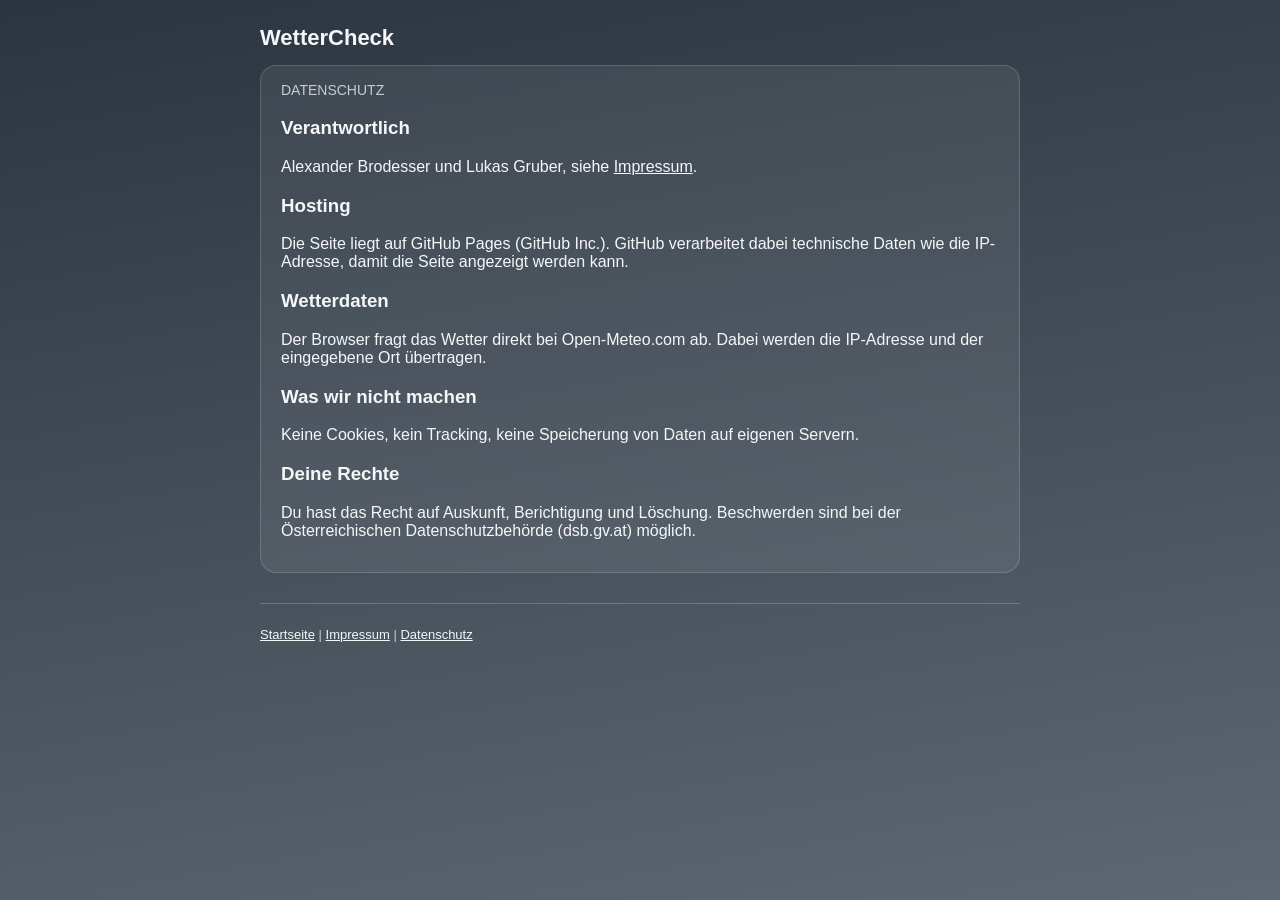
==== datenschutz.html @ 701118cd "Design angepasst, Impressum und Datenschutz im Footer Co-Authored-By: Claude Opus 5.5 <noreply@anthr" ====
<!DOCTYPE html>
<html lang="de">
<head>
  <meta charset="UTF-8">
  <meta name="viewport" content="width=device-width, initial-scale=1.0">
  <title>Datenschutz | WetterCheck</title>
  <link rel="stylesheet" href="css/style.css">
</head>
<body>

  <header>
    <h1><a href="index.html">WetterCheck</a></h1>
  </header>

  <div class="box">
    <h2>Datenschutz</h2>

    <h3>Verantwortlich</h3>
    <p>Alexander Brodesser und Lukas Gruber, siehe <a href="impressum.html">Impressum</a>.</p>

    <h3>Hosting</h3>
    <p>
      Die Seite liegt auf GitHub Pages (GitHub Inc.). GitHub verarbeitet dabei technische Daten
      wie die IP-Adresse, damit die Seite angezeigt werden kann.
    </p>

    <h3>Wetterdaten</h3>
    <p>
      Der Browser fragt das Wetter direkt bei Open-Meteo.com ab. Dabei werden die IP-Adresse
      und der eingegebene Ort übertragen.
    </p>

    <h3>Was wir nicht machen</h3>
    <p>Keine Cookies, kein Tracking, keine Speicherung von Daten auf eigenen Servern.</p>

    <h3>Deine Rechte</h3>
    <p>
      Du hast das Recht auf Auskunft, Berichtigung und Löschung. Beschwerden sind bei der
      Österreichischen Datenschutzbehörde (dsb.gv.at) möglich.
    </p>

  </div>

  <footer>
    <p>
      <a href="index.html">Startseite</a> |
      <a href="impressum.html">Impressum</a> |
      <a href="datenschutz.html">Datenschutz</a>
    </p>
  </footer>

</body>
</html>
---- css/style.css ----
body {
  font-family: -apple-system, "Segoe UI", Arial, sans-serif;
  max-width: 760px;
  min-height: 100vh;
  margin: 0 auto;
  padding: 10px 16px;
  color: #f4f6f8;
  background: linear-gradient(170deg, #2c353f, #5d6873) fixed;
}

/* Hintergrund je nach Wetter (Klasse wird in app.js gesetzt) */
body.sonne {
  background: linear-gradient(170deg, #26364a, #7a6650) fixed;
}

body.wolken {
  background: linear-gradient(170deg, #2c353f, #5d6873) fixed;
}

body.regen {
  background: linear-gradient(170deg, #1b252e, #34444f) fixed;
}

body.schnee {
  background: linear-gradient(170deg, #3d4855, #8995a2) fixed;
}

a {
  color: #f4f6f8;
}

header {
  display: flex;
  justify-content: space-between;
  align-items: center;
  flex-wrap: wrap;
  gap: 10px;
}

h1 {
  font-size: 22px;
}

h1 a {
  text-decoration: none;
}

h2 {
  margin-top: 0;
  font-size: 14px;
  font-weight: normal;
  text-transform: uppercase;
  color: #c5ccd3;
}

input[type="text"] {
  padding: 8px 14px;
  border: 1px solid #8a949e;
  border-radius: 20px;
  background: transparent;
  color: #f4f6f8;
  font-size: 15px;
}

button {
  padding: 8px 16px;
  border: none;
  border-radius: 20px;
  background: #f4f6f8;
  color: #222222;
  font-size: 15px;
  cursor: pointer;
}

input[type="range"] {
  accent-color: #c5ccd3;
}

.grau {
  color: #c5ccd3;
}

.aktuell {
  margin: 30px 0;
}

.aktuell p {
  margin: 4px 0;
}

.temperatur {
  font-size: 100px;
  font-weight: 200;
  line-height: 1;
}

.beschreibung {
  font-size: 32px;
  font-weight: 300;
}

.box {
  padding: 16px 20px;
  margin-bottom: 16px;
  border: 1px solid rgba(255, 255, 255, 0.15);
  border-radius: 16px;
  background: rgba(255, 255, 255, 0.07);
}

table {
  width: 100%;
  border-collapse: collapse;
}

th, td {
  padding: 8px 4px;
  text-align: left;
  border-bottom: 1px solid rgba(255, 255, 255, 0.15);
}

th {
  font-weight: normal;
  color: #c5ccd3;
}

ul {
  padding: 0;
  margin: 0;
}

li {
  list-style: none;
  padding: 8px 12px;
  margin-bottom: 6px;
  border-radius: 6px;
  background: rgba(0, 0, 0, 0.12);
}

.gruen {
  border-left: 4px solid #82c79b;
}

.rot {
  border-left: 4px solid #e4806f;
  color: #c5ccd3;
}

.gruen span {
  color: #82c79b;
}

.rot span {
  color: #e4806f;
}

footer {
  margin-top: 30px;
  padding-top: 10px;
  border-top: 1px solid rgba(255, 255, 255, 0.2);
  font-size: 13px;
  color: #c5ccd3;
}
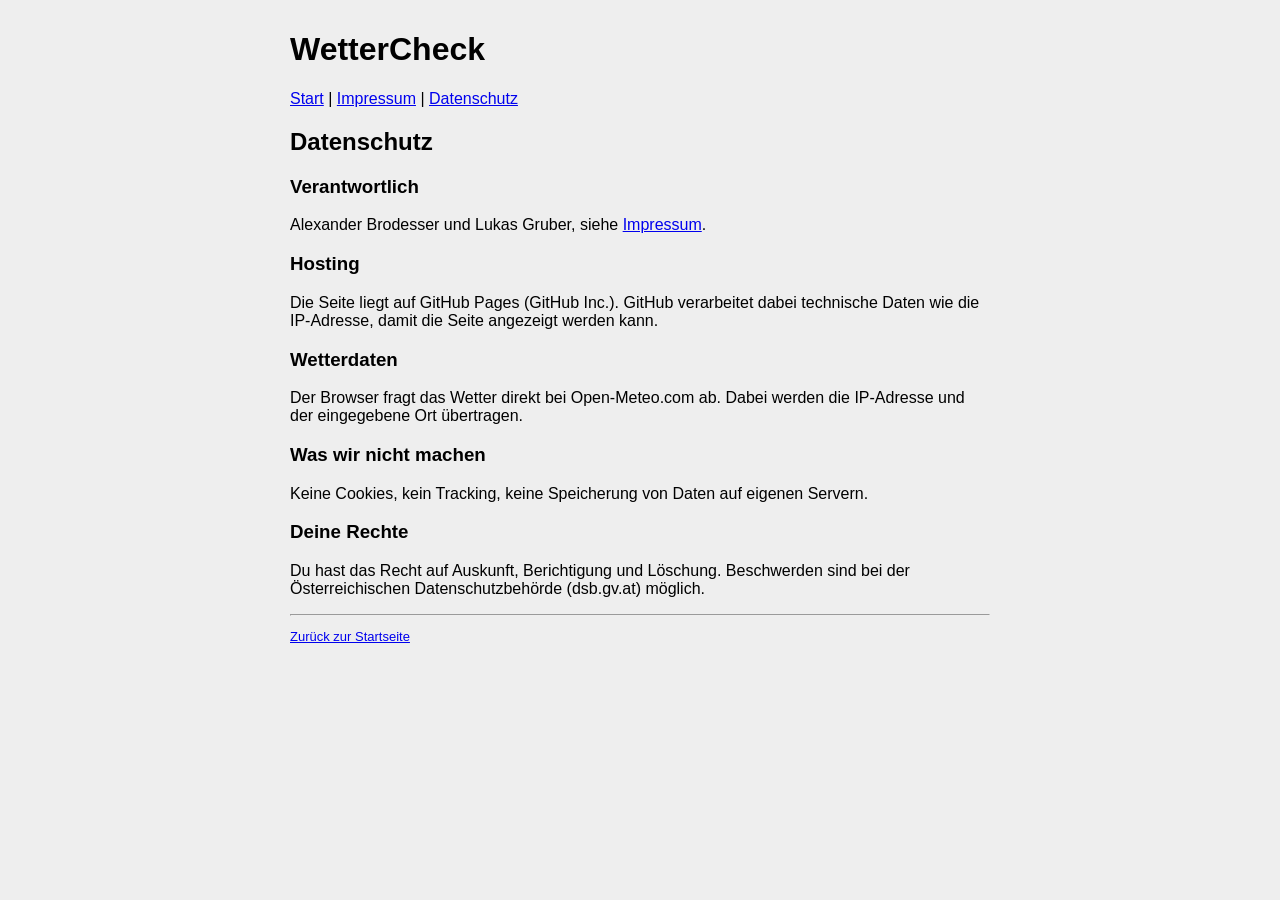
==== commit f1325299: "Altes einfaches Design wiederhergestellt, Suchvorschläge bleiben Co-Authored-By: Claude Opus 5.5 <no" ====
--- a/datenschutz.html
+++ b/datenschutz.html
@@ -8,46 +8,41 @@
 </head>
 <body>
 
-  <header>
-    <h1><a href="index.html">WetterCheck</a></h1>
-  </header>
+  <h1>WetterCheck</h1>
+  <p>
+    <a href="index.html">Start</a> |
+    <a href="impressum.html">Impressum</a> |
+    <a href="datenschutz.html">Datenschutz</a>
+  </p>
 
-  <div class="box">
-    <h2>Datenschutz</h2>
+  <h2>Datenschutz</h2>
 
-    <h3>Verantwortlich</h3>
-    <p>Alexander Brodesser und Lukas Gruber, siehe <a href="impressum.html">Impressum</a>.</p>
+  <h3>Verantwortlich</h3>
+  <p>Alexander Brodesser und Lukas Gruber, siehe <a href="impressum.html">Impressum</a>.</p>
 
-    <h3>Hosting</h3>
-    <p>
-      Die Seite liegt auf GitHub Pages (GitHub Inc.). GitHub verarbeitet dabei technische Daten
-      wie die IP-Adresse, damit die Seite angezeigt werden kann.
-    </p>
+  <h3>Hosting</h3>
+  <p>
+    Die Seite liegt auf GitHub Pages (GitHub Inc.). GitHub verarbeitet dabei technische Daten
+    wie die IP-Adresse, damit die Seite angezeigt werden kann.
+  </p>
 
-    <h3>Wetterdaten</h3>
-    <p>
-      Der Browser fragt das Wetter direkt bei Open-Meteo.com ab. Dabei werden die IP-Adresse
-      und der eingegebene Ort übertragen.
-    </p>
+  <h3>Wetterdaten</h3>
+  <p>
+    Der Browser fragt das Wetter direkt bei Open-Meteo.com ab. Dabei werden die IP-Adresse
+    und der eingegebene Ort übertragen.
+  </p>
 
-    <h3>Was wir nicht machen</h3>
-    <p>Keine Cookies, kein Tracking, keine Speicherung von Daten auf eigenen Servern.</p>
+  <h3>Was wir nicht machen</h3>
+  <p>Keine Cookies, kein Tracking, keine Speicherung von Daten auf eigenen Servern.</p>
 
-    <h3>Deine Rechte</h3>
-    <p>
-      Du hast das Recht auf Auskunft, Berichtigung und Löschung. Beschwerden sind bei der
-      Österreichischen Datenschutzbehörde (dsb.gv.at) möglich.
-    </p>
+  <h3>Deine Rechte</h3>
+  <p>
+    Du hast das Recht auf Auskunft, Berichtigung und Löschung. Beschwerden sind bei der
+    Österreichischen Datenschutzbehörde (dsb.gv.at) möglich.
+  </p>
 
-  </div>
-
-  <footer>
-    <p>
-      <a href="index.html">Startseite</a> |
-      <a href="impressum.html">Impressum</a> |
-      <a href="datenschutz.html">Datenschutz</a>
-    </p>
-  </footer>
+  <hr>
+  <p class="klein"><a href="index.html">Zurück zur Startseite</a></p>
 
 </body>
 </html>
--- a/css/style.css
+++ b/css/style.css
@@ -1,162 +1,37 @@
 body {
-  font-family: -apple-system, "Segoe UI", Arial, sans-serif;
-  max-width: 760px;
-  min-height: 100vh;
+  font-family: Arial, sans-serif;
+  max-width: 700px;
   margin: 0 auto;
-  padding: 10px 16px;
-  color: #f4f6f8;
-  background: linear-gradient(170deg, #2c353f, #5d6873) fixed;
-}
-
-/* Hintergrund je nach Wetter (Klasse wird in app.js gesetzt) */
-body.sonne {
-  background: linear-gradient(170deg, #26364a, #7a6650) fixed;
-}
-
-body.wolken {
-  background: linear-gradient(170deg, #2c353f, #5d6873) fixed;
-}
-
-body.regen {
-  background: linear-gradient(170deg, #1b252e, #34444f) fixed;
-}
-
-body.schnee {
-  background: linear-gradient(170deg, #3d4855, #8995a2) fixed;
-}
-
-a {
-  color: #f4f6f8;
-}
-
-header {
-  display: flex;
-  justify-content: space-between;
-  align-items: center;
-  flex-wrap: wrap;
-  gap: 10px;
-}
-
-h1 {
-  font-size: 22px;
-}
-
-h1 a {
-  text-decoration: none;
-}
-
-h2 {
-  margin-top: 0;
-  font-size: 14px;
-  font-weight: normal;
-  text-transform: uppercase;
-  color: #c5ccd3;
-}
-
-input[type="text"] {
-  padding: 8px 14px;
-  border: 1px solid #8a949e;
-  border-radius: 20px;
-  background: transparent;
-  color: #f4f6f8;
-  font-size: 15px;
-}
-
-button {
-  padding: 8px 16px;
-  border: none;
-  border-radius: 20px;
-  background: #f4f6f8;
-  color: #222222;
-  font-size: 15px;
-  cursor: pointer;
-}
-
-input[type="range"] {
-  accent-color: #c5ccd3;
-}
-
-.grau {
-  color: #c5ccd3;
-}
-
-.aktuell {
-  margin: 30px 0;
-}
-
-.aktuell p {
-  margin: 4px 0;
+  padding: 10px;
+  background-color: #eeeeee;
 }
 
 .temperatur {
-  font-size: 100px;
-  font-weight: 200;
-  line-height: 1;
-}
-
-.beschreibung {
-  font-size: 32px;
-  font-weight: 300;
-}
-
-.box {
-  padding: 16px 20px;
-  margin-bottom: 16px;
-  border: 1px solid rgba(255, 255, 255, 0.15);
-  border-radius: 16px;
-  background: rgba(255, 255, 255, 0.07);
+  font-size: 40px;
+  margin: 0;
 }
 
 table {
-  width: 100%;
   border-collapse: collapse;
 }
 
 th, td {
-  padding: 8px 4px;
-  text-align: left;
-  border-bottom: 1px solid rgba(255, 255, 255, 0.15);
-}
-
-th {
-  font-weight: normal;
-  color: #c5ccd3;
-}
-
-ul {
-  padding: 0;
-  margin: 0;
-}
-
-li {
-  list-style: none;
-  padding: 8px 12px;
-  margin-bottom: 6px;
-  border-radius: 6px;
-  background: rgba(0, 0, 0, 0.12);
+  border: 1px solid #999999;
+  padding: 5px 10px;
 }
 
 .gruen {
-  border-left: 4px solid #82c79b;
+  color: green;
 }
 
 .rot {
-  border-left: 4px solid #e4806f;
-  color: #c5ccd3;
+  color: red;
 }
 
-.gruen span {
-  color: #82c79b;
+.klein {
+  font-size: 13px;
 }
 
-.rot span {
-  color: #e4806f;
+input[type="range"] {
+  accent-color: gray;
 }
-
-footer {
-  margin-top: 30px;
-  padding-top: 10px;
-  border-top: 1px solid rgba(255, 255, 255, 0.2);
-  font-size: 13px;
-  color: #c5ccd3;
-}
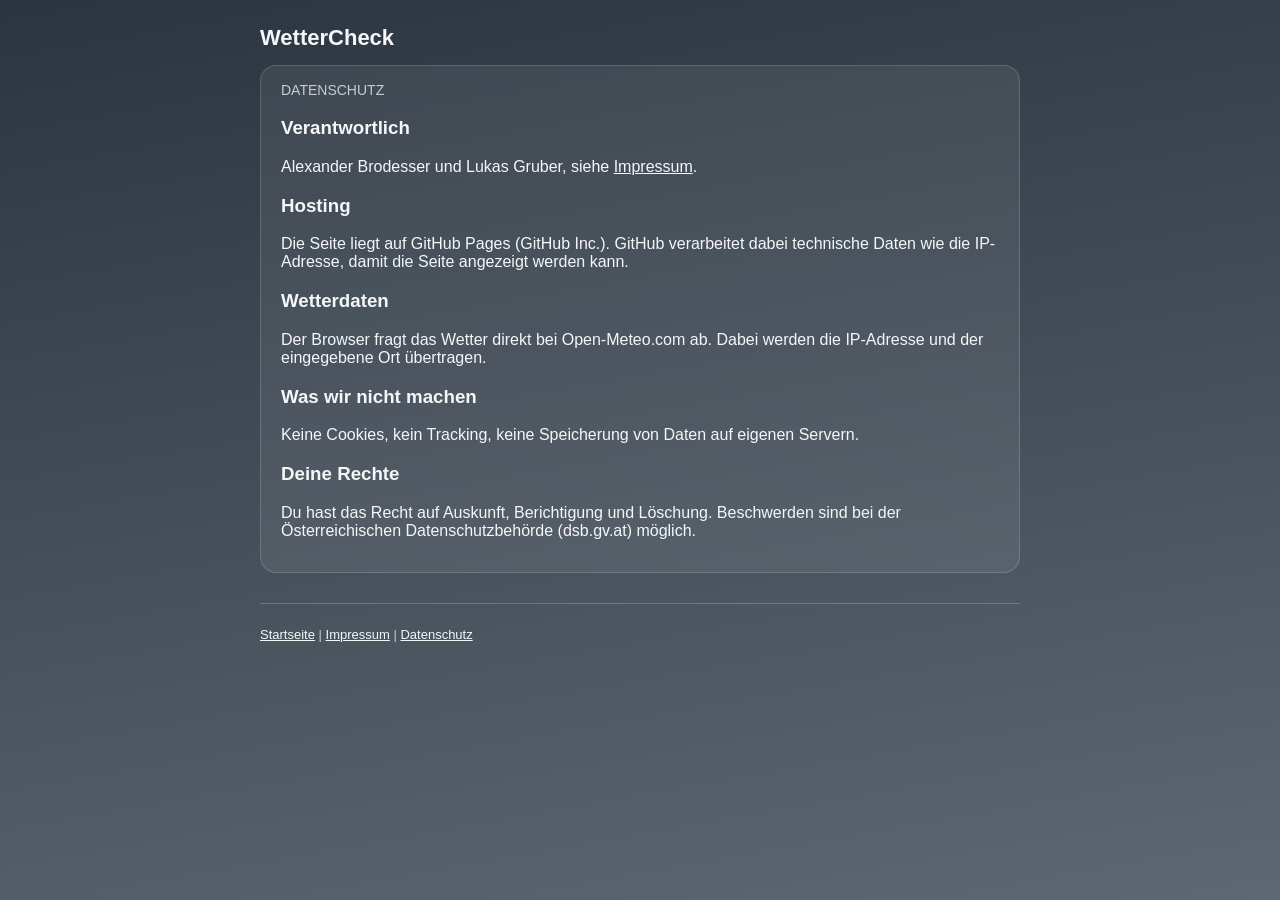
==== commit 1df018de: "Dunkles Design mit Impressum und Datenschutz im Footer wiederhergestellt Co-Authored-By: Claude Opus" ====
--- a/datenschutz.html
+++ b/datenschutz.html
@@ -8,41 +8,46 @@
 </head>
 <body>
 
-  <h1>WetterCheck</h1>
-  <p>
-    <a href="index.html">Start</a> |
-    <a href="impressum.html">Impressum</a> |
-    <a href="datenschutz.html">Datenschutz</a>
-  </p>
+  <header>
+    <h1><a href="index.html">WetterCheck</a></h1>
+  </header>
 
-  <h2>Datenschutz</h2>
+  <div class="box">
+    <h2>Datenschutz</h2>
 
-  <h3>Verantwortlich</h3>
-  <p>Alexander Brodesser und Lukas Gruber, siehe <a href="impressum.html">Impressum</a>.</p>
+    <h3>Verantwortlich</h3>
+    <p>Alexander Brodesser und Lukas Gruber, siehe <a href="impressum.html">Impressum</a>.</p>
 
-  <h3>Hosting</h3>
-  <p>
-    Die Seite liegt auf GitHub Pages (GitHub Inc.). GitHub verarbeitet dabei technische Daten
-    wie die IP-Adresse, damit die Seite angezeigt werden kann.
-  </p>
+    <h3>Hosting</h3>
+    <p>
+      Die Seite liegt auf GitHub Pages (GitHub Inc.). GitHub verarbeitet dabei technische Daten
+      wie die IP-Adresse, damit die Seite angezeigt werden kann.
+    </p>
 
-  <h3>Wetterdaten</h3>
-  <p>
-    Der Browser fragt das Wetter direkt bei Open-Meteo.com ab. Dabei werden die IP-Adresse
-    und der eingegebene Ort übertragen.
-  </p>
+    <h3>Wetterdaten</h3>
+    <p>
+      Der Browser fragt das Wetter direkt bei Open-Meteo.com ab. Dabei werden die IP-Adresse
+      und der eingegebene Ort übertragen.
+    </p>
 
-  <h3>Was wir nicht machen</h3>
-  <p>Keine Cookies, kein Tracking, keine Speicherung von Daten auf eigenen Servern.</p>
+    <h3>Was wir nicht machen</h3>
+    <p>Keine Cookies, kein Tracking, keine Speicherung von Daten auf eigenen Servern.</p>
 
-  <h3>Deine Rechte</h3>
-  <p>
-    Du hast das Recht auf Auskunft, Berichtigung und Löschung. Beschwerden sind bei der
-    Österreichischen Datenschutzbehörde (dsb.gv.at) möglich.
-  </p>
+    <h3>Deine Rechte</h3>
+    <p>
+      Du hast das Recht auf Auskunft, Berichtigung und Löschung. Beschwerden sind bei der
+      Österreichischen Datenschutzbehörde (dsb.gv.at) möglich.
+    </p>
 
-  <hr>
-  <p class="klein"><a href="index.html">Zurück zur Startseite</a></p>
+  </div>
+
+  <footer>
+    <p>
+      <a href="index.html">Startseite</a> |
+      <a href="impressum.html">Impressum</a> |
+      <a href="datenschutz.html">Datenschutz</a>
+    </p>
+  </footer>
 
 </body>
 </html>
--- a/css/style.css
+++ b/css/style.css
@@ -1,37 +1,178 @@
 body {
-  font-family: Arial, sans-serif;
-  max-width: 700px;
+  font-family: -apple-system, "Segoe UI", Arial, sans-serif;
+  max-width: 760px;
+  min-height: 100vh;
   margin: 0 auto;
-  padding: 10px;
-  background-color: #eeeeee;
+  padding: 10px 16px;
+  color: #f4f6f8;
+  background: linear-gradient(170deg, #2c353f, #5d6873) fixed;
+}
+
+/* Hintergrund je nach Wetter (Klasse wird in app.js gesetzt) */
+body.sonne {
+  background: linear-gradient(170deg, #26364a, #7a6650) fixed;
+}
+
+body.wolken {
+  background: linear-gradient(170deg, #2c353f, #5d6873) fixed;
+}
+
+body.regen {
+  background: linear-gradient(170deg, #1b252e, #34444f) fixed;
+}
+
+body.schnee {
+  background: linear-gradient(170deg, #3d4855, #8995a2) fixed;
+}
+
+a {
+  color: #f4f6f8;
+}
+
+header {
+  display: flex;
+  justify-content: space-between;
+  align-items: center;
+  flex-wrap: wrap;
+  gap: 10px;
+}
+
+h1 {
+  font-size: 22px;
+}
+
+h1 a {
+  text-decoration: none;
+}
+
+h2 {
+  margin-top: 0;
+  font-size: 14px;
+  font-weight: normal;
+  text-transform: uppercase;
+  color: #c5ccd3;
+}
+
+input[type="text"] {
+  padding: 8px 14px;
+  border: 1px solid #8a949e;
+  border-radius: 20px;
+  background: transparent;
+  color: #f4f6f8;
+  font-size: 15px;
+}
+
+button {
+  padding: 8px 16px;
+  border: none;
+  border-radius: 20px;
+  background: #f4f6f8;
+  color: #222222;
+  font-size: 15px;
+  cursor: pointer;
+}
+
+input[type="range"] {
+  accent-color: #c5ccd3;
+}
+
+.grau {
+  color: #c5ccd3;
+}
+
+.aktuell {
+  margin: 30px 0;
+}
+
+.aktuell p {
+  margin: 4px 0;
 }
 
 .temperatur {
-  font-size: 40px;
-  margin: 0;
+  font-size: 100px;
+  font-weight: 200;
+  line-height: 1;
+}
+
+.beschreibung {
+  font-size: 32px;
+  font-weight: 300;
+}
+
+.box {
+  padding: 16px 20px;
+  margin-bottom: 16px;
+  border: 1px solid rgba(255, 255, 255, 0.15);
+  border-radius: 16px;
+  background: rgba(255, 255, 255, 0.07);
 }
 
 table {
+  width: 100%;
   border-collapse: collapse;
 }
 
 th, td {
-  border: 1px solid #999999;
-  padding: 5px 10px;
+  padding: 8px 4px;
+  text-align: left;
+  border-bottom: 1px solid rgba(255, 255, 255, 0.15);
+}
+
+th {
+  font-weight: normal;
+  color: #c5ccd3;
+}
+
+ul {
+  padding: 0;
+  margin: 0;
+}
+
+li {
+  list-style: none;
+  padding: 8px 12px;
+  margin-bottom: 6px;
+  border-radius: 6px;
+  background: rgba(0, 0, 0, 0.12);
 }
 
 .gruen {
-  color: green;
+  border-left: 4px solid #82c79b;
 }
 
 .rot {
-  color: red;
+  border-left: 4px solid #e4806f;
+  color: #c5ccd3;
 }
 
-.klein {
-  font-size: 13px;
+.gruen span {
+  color: #82c79b;
 }
 
-input[type="range"] {
-  accent-color: gray;
+.rot span {
+  color: #e4806f;
 }
+
+footer {
+  margin-top: 30px;
+  padding-top: 10px;
+  border-top: 1px solid rgba(255, 255, 255, 0.2);
+  font-size: 13px;
+  color: #c5ccd3;
+}
+
+td {
+  white-space: nowrap;
+}
+
+/* kleine Handys */
+@media (max-width: 420px) {
+  th, td {
+    padding: 6px 2px;
+    font-size: 14px;
+  }
+
+  .box {
+    padding: 14px 12px;
+  }
+}
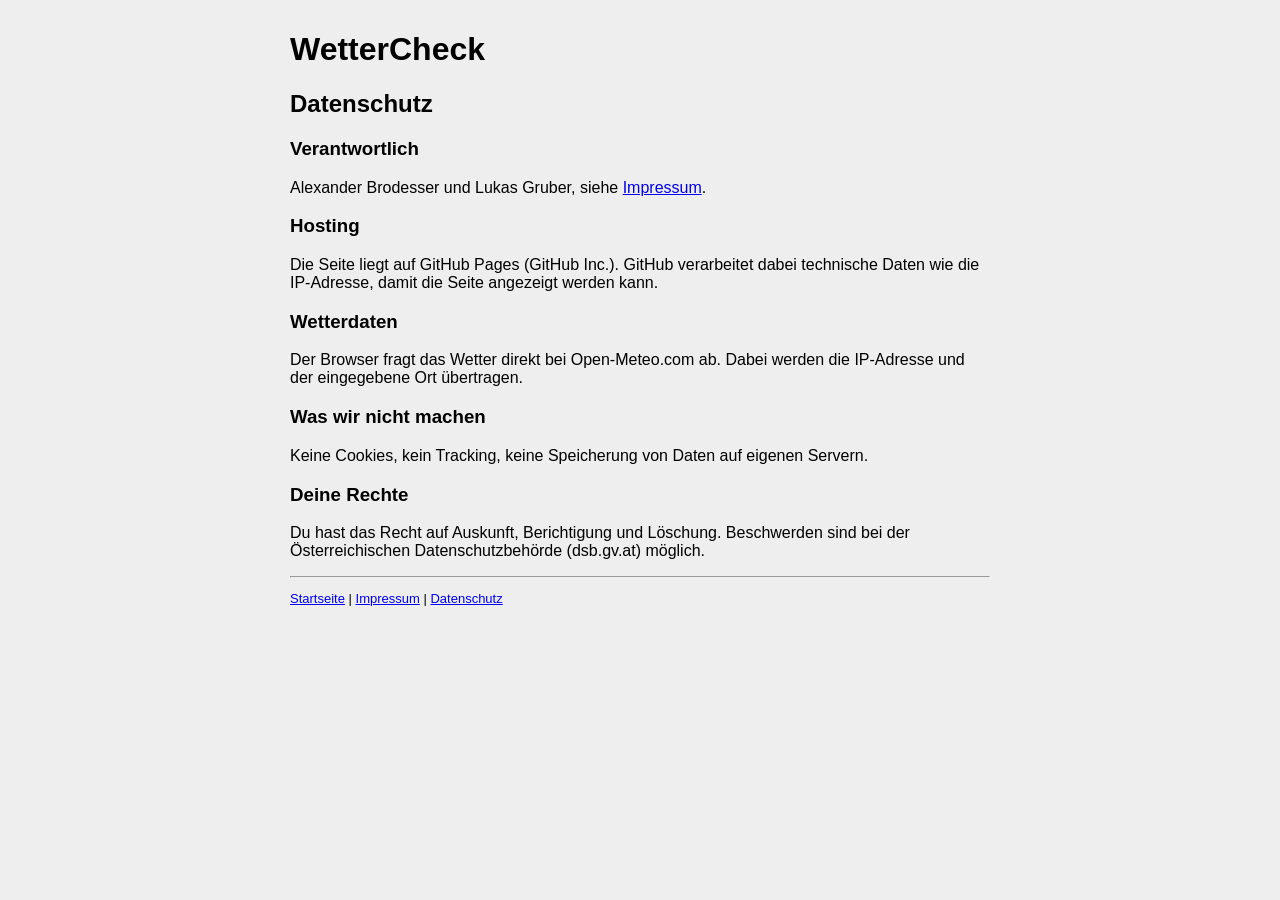
==== commit 285e26d6: "Einfaches Design, Impressum und Datenschutz unten Co-Authored-By: Claude Opus 5.5 <noreply@anthropic" ====
--- a/datenschutz.html
+++ b/datenschutz.html
@@ -8,46 +8,40 @@
 </head>
 <body>
 
-  <header>
-    <h1><a href="index.html">WetterCheck</a></h1>
-  </header>
+  <h1><a href="index.html">WetterCheck</a></h1>
 
-  <div class="box">
-    <h2>Datenschutz</h2>
+  <h2>Datenschutz</h2>
 
-    <h3>Verantwortlich</h3>
-    <p>Alexander Brodesser und Lukas Gruber, siehe <a href="impressum.html">Impressum</a>.</p>
+  <h3>Verantwortlich</h3>
+  <p>Alexander Brodesser und Lukas Gruber, siehe <a href="impressum.html">Impressum</a>.</p>
 
-    <h3>Hosting</h3>
-    <p>
-      Die Seite liegt auf GitHub Pages (GitHub Inc.). GitHub verarbeitet dabei technische Daten
-      wie die IP-Adresse, damit die Seite angezeigt werden kann.
-    </p>
+  <h3>Hosting</h3>
+  <p>
+    Die Seite liegt auf GitHub Pages (GitHub Inc.). GitHub verarbeitet dabei technische Daten
+    wie die IP-Adresse, damit die Seite angezeigt werden kann.
+  </p>
 
-    <h3>Wetterdaten</h3>
-    <p>
-      Der Browser fragt das Wetter direkt bei Open-Meteo.com ab. Dabei werden die IP-Adresse
-      und der eingegebene Ort übertragen.
-    </p>
+  <h3>Wetterdaten</h3>
+  <p>
+    Der Browser fragt das Wetter direkt bei Open-Meteo.com ab. Dabei werden die IP-Adresse
+    und der eingegebene Ort übertragen.
+  </p>
 
-    <h3>Was wir nicht machen</h3>
-    <p>Keine Cookies, kein Tracking, keine Speicherung von Daten auf eigenen Servern.</p>
+  <h3>Was wir nicht machen</h3>
+  <p>Keine Cookies, kein Tracking, keine Speicherung von Daten auf eigenen Servern.</p>
 
-    <h3>Deine Rechte</h3>
-    <p>
-      Du hast das Recht auf Auskunft, Berichtigung und Löschung. Beschwerden sind bei der
-      Österreichischen Datenschutzbehörde (dsb.gv.at) möglich.
-    </p>
+  <h3>Deine Rechte</h3>
+  <p>
+    Du hast das Recht auf Auskunft, Berichtigung und Löschung. Beschwerden sind bei der
+    Österreichischen Datenschutzbehörde (dsb.gv.at) möglich.
+  </p>
 
-  </div>
-
-  <footer>
-    <p>
-      <a href="index.html">Startseite</a> |
-      <a href="impressum.html">Impressum</a> |
-      <a href="datenschutz.html">Datenschutz</a>
-    </p>
-  </footer>
+  <hr>
+  <p class="klein">
+    <a href="index.html">Startseite</a> |
+    <a href="impressum.html">Impressum</a> |
+    <a href="datenschutz.html">Datenschutz</a>
+  </p>
 
 </body>
 </html>
--- a/css/style.css
+++ b/css/style.css
@@ -1,178 +1,42 @@
 body {
-  font-family: -apple-system, "Segoe UI", Arial, sans-serif;
-  max-width: 760px;
-  min-height: 100vh;
+  font-family: Arial, sans-serif;
+  max-width: 700px;
   margin: 0 auto;
-  padding: 10px 16px;
-  color: #f4f6f8;
-  background: linear-gradient(170deg, #2c353f, #5d6873) fixed;
-}
-
-/* Hintergrund je nach Wetter (Klasse wird in app.js gesetzt) */
-body.sonne {
-  background: linear-gradient(170deg, #26364a, #7a6650) fixed;
-}
-
-body.wolken {
-  background: linear-gradient(170deg, #2c353f, #5d6873) fixed;
-}
-
-body.regen {
-  background: linear-gradient(170deg, #1b252e, #34444f) fixed;
-}
-
-body.schnee {
-  background: linear-gradient(170deg, #3d4855, #8995a2) fixed;
-}
-
-a {
-  color: #f4f6f8;
-}
-
-header {
-  display: flex;
-  justify-content: space-between;
-  align-items: center;
-  flex-wrap: wrap;
-  gap: 10px;
-}
-
-h1 {
-  font-size: 22px;
-}
-
-h1 a {
-  text-decoration: none;
-}
-
-h2 {
-  margin-top: 0;
-  font-size: 14px;
-  font-weight: normal;
-  text-transform: uppercase;
-  color: #c5ccd3;
-}
-
-input[type="text"] {
-  padding: 8px 14px;
-  border: 1px solid #8a949e;
-  border-radius: 20px;
-  background: transparent;
-  color: #f4f6f8;
-  font-size: 15px;
-}
-
-button {
-  padding: 8px 16px;
-  border: none;
-  border-radius: 20px;
-  background: #f4f6f8;
-  color: #222222;
-  font-size: 15px;
-  cursor: pointer;
-}
-
-input[type="range"] {
-  accent-color: #c5ccd3;
-}
-
-.grau {
-  color: #c5ccd3;
-}
-
-.aktuell {
-  margin: 30px 0;
-}
-
-.aktuell p {
-  margin: 4px 0;
+  padding: 10px;
+  background-color: #eeeeee;
 }
 
 .temperatur {
-  font-size: 100px;
-  font-weight: 200;
-  line-height: 1;
-}
-
-.beschreibung {
-  font-size: 32px;
-  font-weight: 300;
-}
-
-.box {
-  padding: 16px 20px;
-  margin-bottom: 16px;
-  border: 1px solid rgba(255, 255, 255, 0.15);
-  border-radius: 16px;
-  background: rgba(255, 255, 255, 0.07);
+  font-size: 40px;
+  margin: 0;
 }
 
 table {
-  width: 100%;
   border-collapse: collapse;
 }
 
 th, td {
-  padding: 8px 4px;
-  text-align: left;
-  border-bottom: 1px solid rgba(255, 255, 255, 0.15);
-}
-
-th {
-  font-weight: normal;
-  color: #c5ccd3;
-}
-
-ul {
-  padding: 0;
-  margin: 0;
-}
-
-li {
-  list-style: none;
-  padding: 8px 12px;
-  margin-bottom: 6px;
-  border-radius: 6px;
-  background: rgba(0, 0, 0, 0.12);
+  border: 1px solid #999999;
+  padding: 5px 10px;
 }
 
 .gruen {
-  border-left: 4px solid #82c79b;
+  color: green;
 }
 
 .rot {
-  border-left: 4px solid #e4806f;
-  color: #c5ccd3;
+  color: red;
 }
 
-.gruen span {
-  color: #82c79b;
+.klein {
+  font-size: 13px;
 }
 
-.rot span {
-  color: #e4806f;
+input[type="range"] {
+  accent-color: gray;
 }
 
-footer {
-  margin-top: 30px;
-  padding-top: 10px;
-  border-top: 1px solid rgba(255, 255, 255, 0.2);
-  font-size: 13px;
-  color: #c5ccd3;
+h1 a {
+  color: black;
+  text-decoration: none;
 }
-
-td {
-  white-space: nowrap;
-}
-
-/* kleine Handys */
-@media (max-width: 420px) {
-  th, td {
-    padding: 6px 2px;
-    font-size: 14px;
-  }
-
-  .box {
-    padding: 14px 12px;
-  }
-}
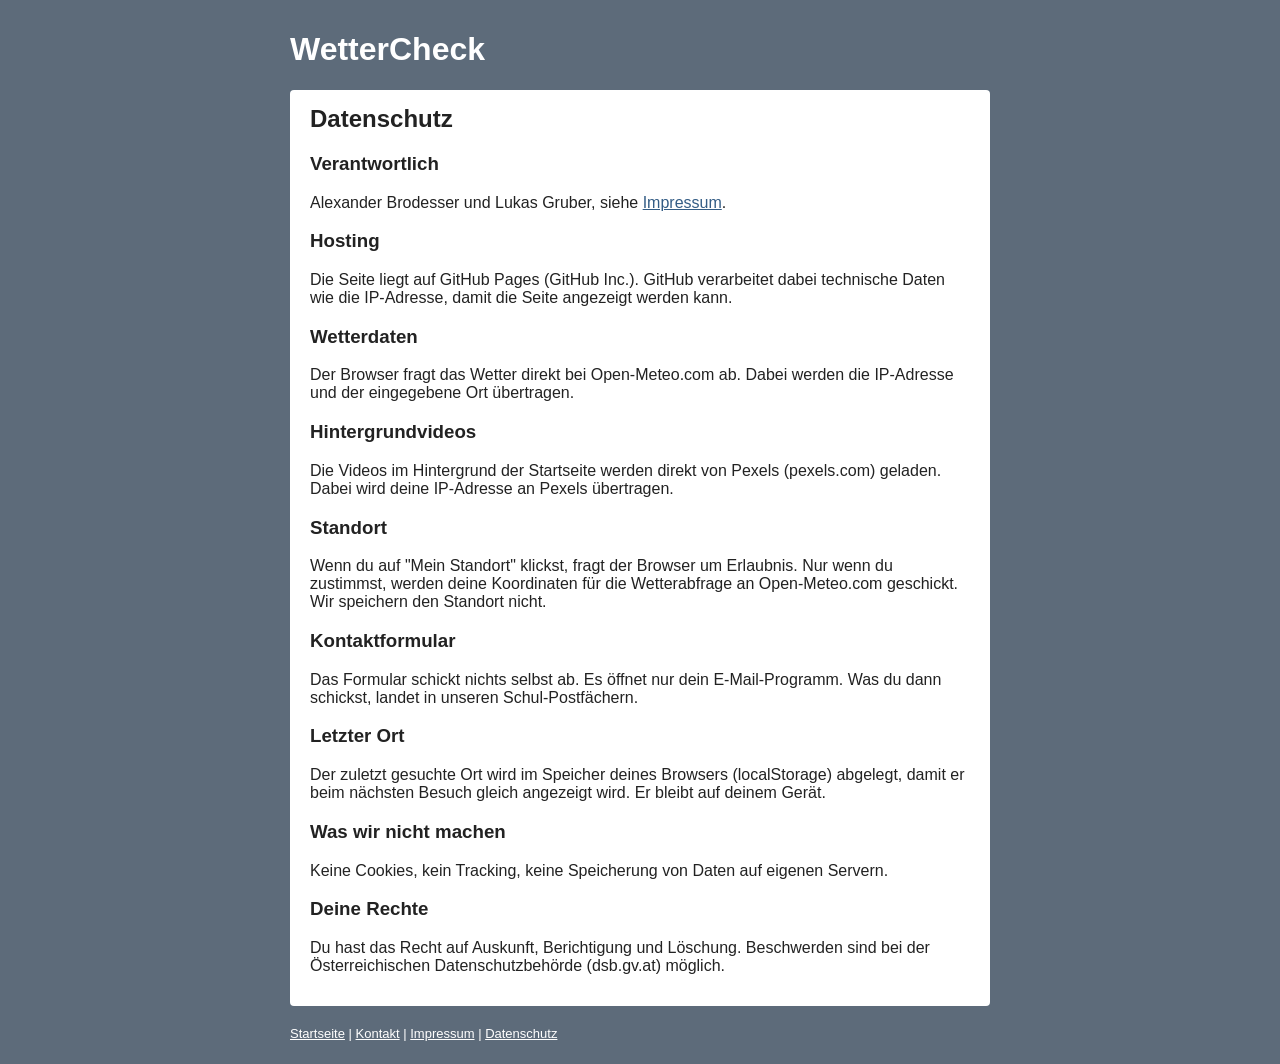
==== commit 39fa9037: "Kontaktseite, Bilder für Kleidung, Kleidung pro Tag, Standort, Videos Co-Authored-By: Claude Opus 5." ====
--- a/datenschutz.html
+++ b/datenschutz.html
@@ -10,38 +10,67 @@
 
   <h1><a href="index.html">WetterCheck</a></h1>
 
-  <h2>Datenschutz</h2>
+  <div class="box">
+    <h2>Datenschutz</h2>
 
-  <h3>Verantwortlich</h3>
-  <p>Alexander Brodesser und Lukas Gruber, siehe <a href="impressum.html">Impressum</a>.</p>
+    <h3>Verantwortlich</h3>
+    <p>Alexander Brodesser und Lukas Gruber, siehe <a href="impressum.html">Impressum</a>.</p>
 
-  <h3>Hosting</h3>
-  <p>
-    Die Seite liegt auf GitHub Pages (GitHub Inc.). GitHub verarbeitet dabei technische Daten
-    wie die IP-Adresse, damit die Seite angezeigt werden kann.
-  </p>
+    <h3>Hosting</h3>
+    <p>
+      Die Seite liegt auf GitHub Pages (GitHub Inc.). GitHub verarbeitet dabei technische Daten
+      wie die IP-Adresse, damit die Seite angezeigt werden kann.
+    </p>
 
-  <h3>Wetterdaten</h3>
-  <p>
-    Der Browser fragt das Wetter direkt bei Open-Meteo.com ab. Dabei werden die IP-Adresse
-    und der eingegebene Ort übertragen.
-  </p>
+    <h3>Wetterdaten</h3>
+    <p>
+      Der Browser fragt das Wetter direkt bei Open-Meteo.com ab. Dabei werden die IP-Adresse
+      und der eingegebene Ort übertragen.
+    </p>
 
-  <h3>Was wir nicht machen</h3>
-  <p>Keine Cookies, kein Tracking, keine Speicherung von Daten auf eigenen Servern.</p>
+    <h3>Hintergrundvideos</h3>
+    <p>
+      Die Videos im Hintergrund der Startseite werden direkt von Pexels (pexels.com) geladen.
+      Dabei wird deine IP-Adresse an Pexels übertragen.
+    </p>
 
-  <h3>Deine Rechte</h3>
-  <p>
-    Du hast das Recht auf Auskunft, Berichtigung und Löschung. Beschwerden sind bei der
-    Österreichischen Datenschutzbehörde (dsb.gv.at) möglich.
-  </p>
+    <h3>Standort</h3>
+    <p>
+      Wenn du auf "Mein Standort" klickst, fragt der Browser um Erlaubnis. Nur wenn du zustimmst,
+      werden deine Koordinaten für die Wetterabfrage an Open-Meteo.com geschickt.
+      Wir speichern den Standort nicht.
+    </p>
 
-  <hr>
-  <p class="klein">
-    <a href="index.html">Startseite</a> |
-    <a href="impressum.html">Impressum</a> |
-    <a href="datenschutz.html">Datenschutz</a>
-  </p>
+    <h3>Kontaktformular</h3>
+    <p>
+      Das Formular schickt nichts selbst ab. Es öffnet nur dein E-Mail-Programm.
+      Was du dann schickst, landet in unseren Schul-Postfächern.
+    </p>
+
+    <h3>Letzter Ort</h3>
+    <p>
+      Der zuletzt gesuchte Ort wird im Speicher deines Browsers (localStorage) abgelegt, damit er
+      beim nächsten Besuch gleich angezeigt wird. Er bleibt auf deinem Gerät.
+    </p>
+
+    <h3>Was wir nicht machen</h3>
+    <p>Keine Cookies, kein Tracking, keine Speicherung von Daten auf eigenen Servern.</p>
+
+    <h3>Deine Rechte</h3>
+    <p>
+      Du hast das Recht auf Auskunft, Berichtigung und Löschung. Beschwerden sind bei der
+      Österreichischen Datenschutzbehörde (dsb.gv.at) möglich.
+    </p>
+  </div>
+
+  <footer>
+    <p>
+      <a href="index.html">Startseite</a> |
+      <a href="kontakt.html">Kontakt</a> |
+      <a href="impressum.html">Impressum</a> |
+      <a href="datenschutz.html">Datenschutz</a>
+    </p>
+  </footer>
 
 </body>
 </html>
--- a/css/style.css
+++ b/css/style.css
@@ -2,41 +2,226 @@
   font-family: Arial, sans-serif;
   max-width: 700px;
   margin: 0 auto;
+  padding: 10px 16px;
+  background-color: #5d6b7a;
+  color: #222;
+}
+
+a {
+  color: #335c85;
+}
+
+/* Video im Hintergrund */
+.hintergrund {
+  position: fixed;
+  top: 0;
+  left: 0;
+  width: 100%;
+  height: 100%;
+  object-fit: cover;
+  z-index: -2;
+}
+
+.abdunkeln {
+  position: fixed;
+  top: 0;
+  left: 0;
+  width: 100%;
+  height: 100%;
+  background-color: rgba(0, 0, 0, 0.3);
+  z-index: -1;
+}
+
+header {
+  display: flex;
+  justify-content: space-between;
+  align-items: center;
+  flex-wrap: wrap;
+}
+
+h1, h1 a {
+  color: white;
+  text-decoration: none;
+}
+
+input[type="text"], button {
+  padding: 8px 12px;
+  border: 1px solid #335c85;
+  border-radius: 4px;
+  font-size: 15px;
+}
+
+button {
+  background-color: #335c85;
+  color: white;
+  cursor: pointer;
+}
+
+button.standort {
+  background-color: white;
+  color: #335c85;
+}
+
+input[type="range"] {
+  accent-color: #335c85;
+}
+
+.box {
+  background-color: white;
+  border-radius: 4px;
+  padding: 15px 20px;
+  margin-bottom: 15px;
+}
+
+.box h2 {
+  margin-top: 0;
+}
+
+.temperatur {
+  font-size: 44px;
+  font-weight: bold;
+  margin: 0;
+}
+
+.details, .hinweis {
+  color: #666;
+}
+
+.hinweis {
+  font-size: 13px;
+}
+
+/* Vorhersage */
+table {
+  width: 100%;
+  border-collapse: collapse;
+}
+
+th, td {
+  padding: 8px;
+  text-align: left;
+  border-bottom: 1px solid #ddd;
+}
+
+th {
+  border-bottom: 2px solid #999;
+}
+
+#vorhersage td:first-child::first-letter {
+  text-transform: uppercase;
+}
+
+#vorhersage tr {
+  cursor: pointer;
+}
+
+tr.gewaehlt {
+  background-color: #e3ecf5;
+  font-weight: bold;
+}
+
+/* Kleidung */
+.empfehlung {
+  font-weight: bold;
+}
+
+.kleidung {
+  display: grid;
+  grid-template-columns: 1fr 1fr 1fr 1fr;
+  gap: 10px;
+  padding: 0;
+  list-style: none;
+}
+
+.kleidung li {
   padding: 10px;
-  background-color: #eeeeee;
-}
-
-.temperatur {
-  font-size: 40px;
-  margin: 0;
-}
-
-table {
-  border-collapse: collapse;
-}
-
-th, td {
-  border: 1px solid #999999;
-  padding: 5px 10px;
+  border-radius: 4px;
+  text-align: center;
+}
+
+.kleidung img {
+  display: block;
+  width: 48px;
+  margin: 0 auto 6px auto;
 }
 
 .gruen {
-  color: green;
+  border: 2px solid #2e9e4f;
+  color: #1e6b2e;
 }
 
 .rot {
-  color: red;
-}
-
-.klein {
+  border: 1px solid #e4a59d;
+  color: #9b2c20;
+}
+
+.rot img {
+  opacity: 0.4;
+}
+
+/* Suchvorschläge */
+form {
+  position: relative;
+}
+
+#vorschlaege {
+  position: absolute;
+  top: 100%;
+  left: 0;
+  width: 280px;
+  margin: 4px 0;
+  padding: 0;
+  list-style: none;
+  background-color: white;
+  border: 1px solid #aaa;
+  border-radius: 4px;
+}
+
+#vorschlaege:empty {
+  display: none;
+}
+
+#vorschlaege li {
+  padding: 8px 10px;
+  cursor: pointer;
+}
+
+#vorschlaege li:hover {
+  background-color: #eee;
+}
+
+/* Kontaktformular */
+.kontakt-formular input, .kontakt-formular textarea {
+  display: block;
+  width: 100%;
+  box-sizing: border-box;
+  margin: 4px 0 12px 0;
+  padding: 8px;
+  font-family: Arial, sans-serif;
+}
+
+footer {
+  margin-top: 20px;
   font-size: 13px;
-}
-
-input[type="range"] {
-  accent-color: gray;
-}
-
-h1 a {
-  color: black;
-  text-decoration: none;
-}
+  color: white;
+}
+
+footer a {
+  color: white;
+}
+
+/* Handy */
+@media (max-width: 500px) {
+  .kleidung {
+    grid-template-columns: 1fr 1fr;
+  }
+
+  th, td {
+    padding: 6px 3px;
+    font-size: 13px;
+  }
+
+  .temperatur {
+    font-size: 36px;
+  }
+}
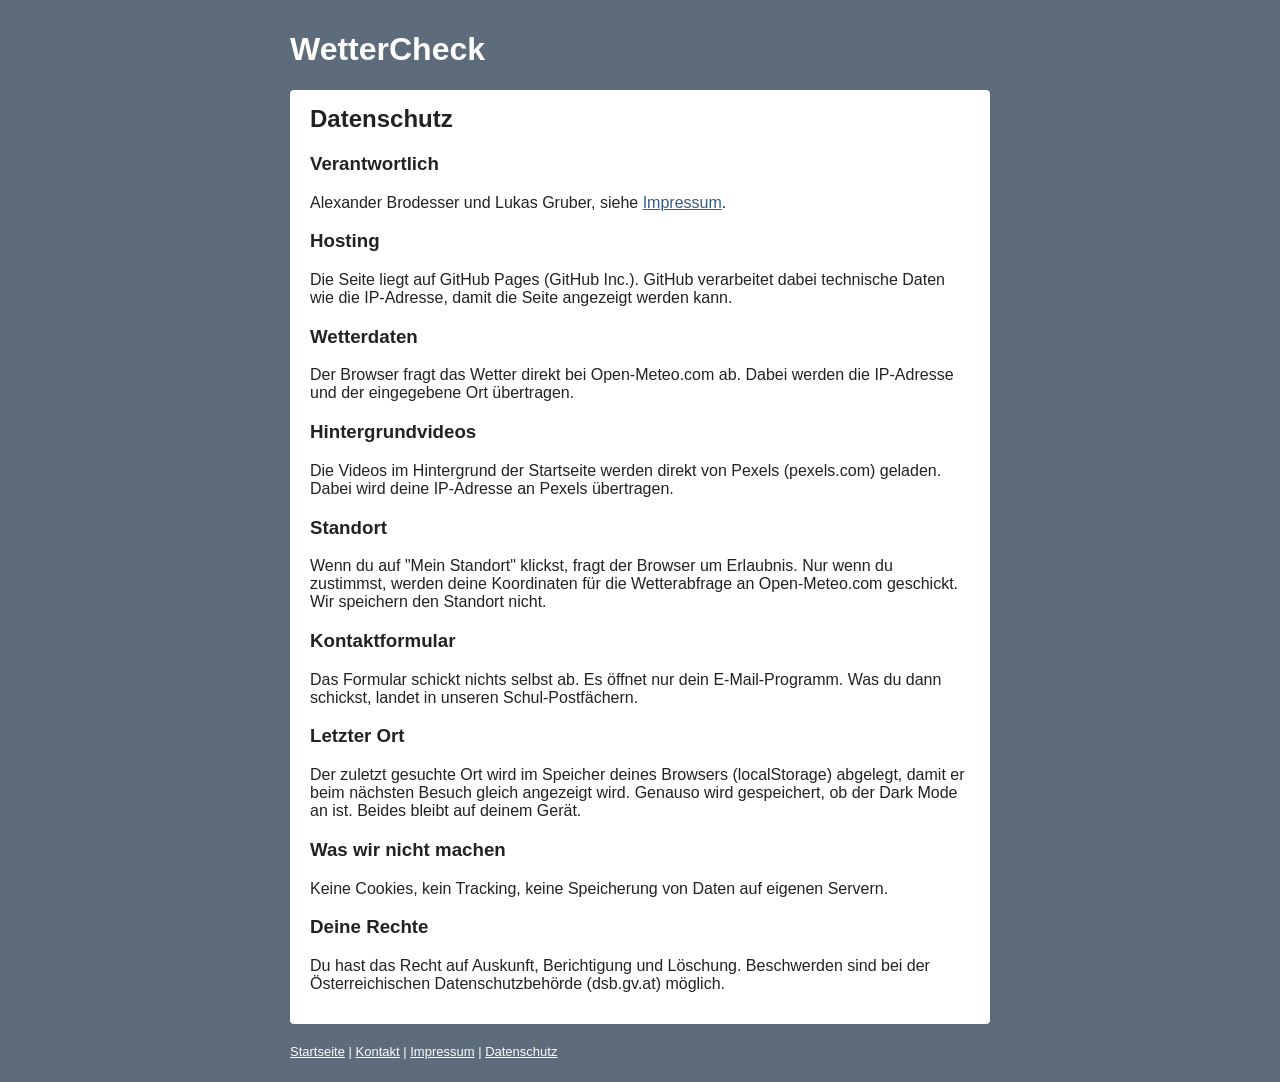
==== commit 333a679b: "Fehlermeldungen, gefühlte Temperatur, neue Videos, Dark Mode Co-Authored-By: Claude Opus 5.5 <norepl" ====
--- a/datenschutz.html
+++ b/datenschutz.html
@@ -50,7 +50,8 @@
     <h3>Letzter Ort</h3>
     <p>
       Der zuletzt gesuchte Ort wird im Speicher deines Browsers (localStorage) abgelegt, damit er
-      beim nächsten Besuch gleich angezeigt wird. Er bleibt auf deinem Gerät.
+      beim nächsten Besuch gleich angezeigt wird. Genauso wird gespeichert, ob der Dark Mode an ist.
+      Beides bleibt auf deinem Gerät.
     </p>
 
     <h3>Was wir nicht machen</h3>
@@ -72,5 +73,6 @@
     </p>
   </footer>
 
+  <script src="js/dunkel.js"></script>
 </body>
 </html>
--- a/css/style.css
+++ b/css/style.css
@@ -11,8 +11,14 @@
   color: #335c85;
 }
 
-/* Video im Hintergrund */
+/* Video im Hintergrund, ohne Steuerleiste vom Browser */
+.hintergrund::-webkit-media-controls {
+  display: none !important;
+}
+
 .hintergrund {
+  opacity: 0;
+  pointer-events: none;
   position: fixed;
   top: 0;
   left: 0;
@@ -225,3 +231,55 @@
     font-size: 36px;
   }
 }
+
+/* Dark Mode */
+body.dunkel {
+  background-color: #1a1a1a;
+  color: #eee;
+}
+
+.dunkel .box {
+  background-color: #222;
+}
+
+.dunkel .box a {
+  color: #8fb8e0;
+}
+
+.dunkel .details, .dunkel .hinweis {
+  color: #aaa;
+}
+
+.dunkel th, .dunkel td {
+  border-color: #444;
+}
+
+.dunkel tr.gewaehlt {
+  background-color: #2c3e50;
+}
+
+.dunkel input[type="text"], .dunkel textarea, .dunkel #vorschlaege, .dunkel button.standort {
+  background-color: #333;
+  color: #eee;
+}
+
+.dunkel #vorschlaege li:hover {
+  background-color: #444;
+}
+
+.dunkel .gruen {
+  color: #7fd68f;
+}
+
+.dunkel .rot {
+  color: #f08a7e;
+  border-color: #6b3b36;
+}
+
+.dunkel .kleidung img {
+  filter: invert(1);
+}
+
+.dunkel .abdunkeln {
+  background-color: rgba(0, 0, 0, 0.6);
+}
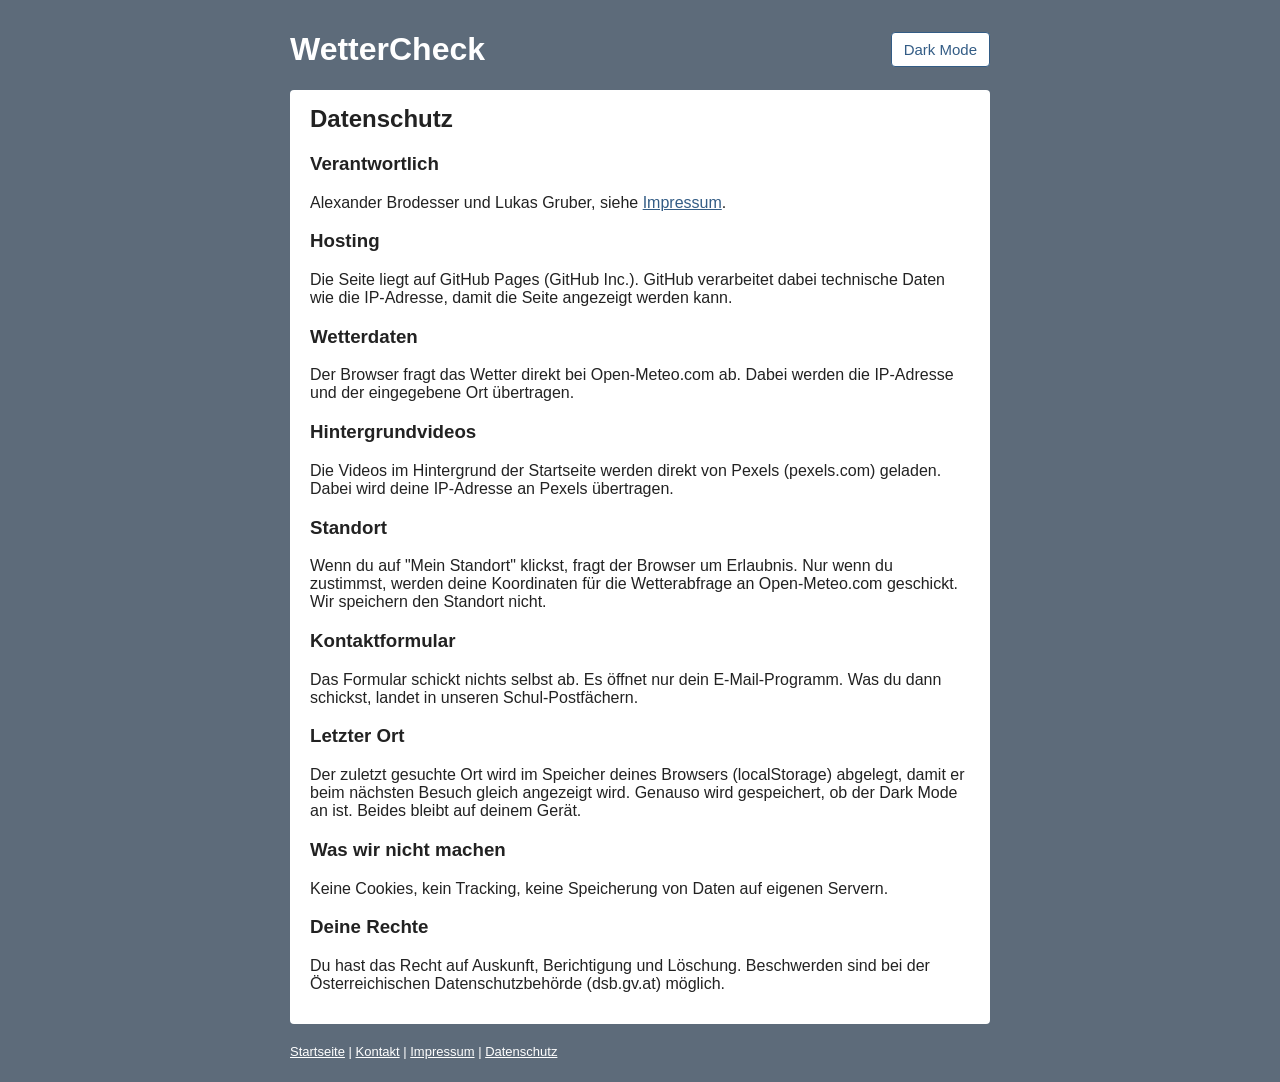
==== commit 9f11f330: "Dark-Mode-Knopf auch auf Kontakt, Impressum und Datenschutz" ====
--- a/datenschutz.html
+++ b/datenschutz.html
@@ -8,7 +8,10 @@
 </head>
 <body>
 
-  <h1><a href="index.html">WetterCheck</a></h1>
+  <header>
+    <h1><a href="index.html">WetterCheck</a></h1>
+    <button type="button" id="dunkel-btn" class="standort" onclick="dunkelUmschalten()">Dark Mode</button>
+  </header>
 
   <div class="box">
     <h2>Datenschutz</h2>
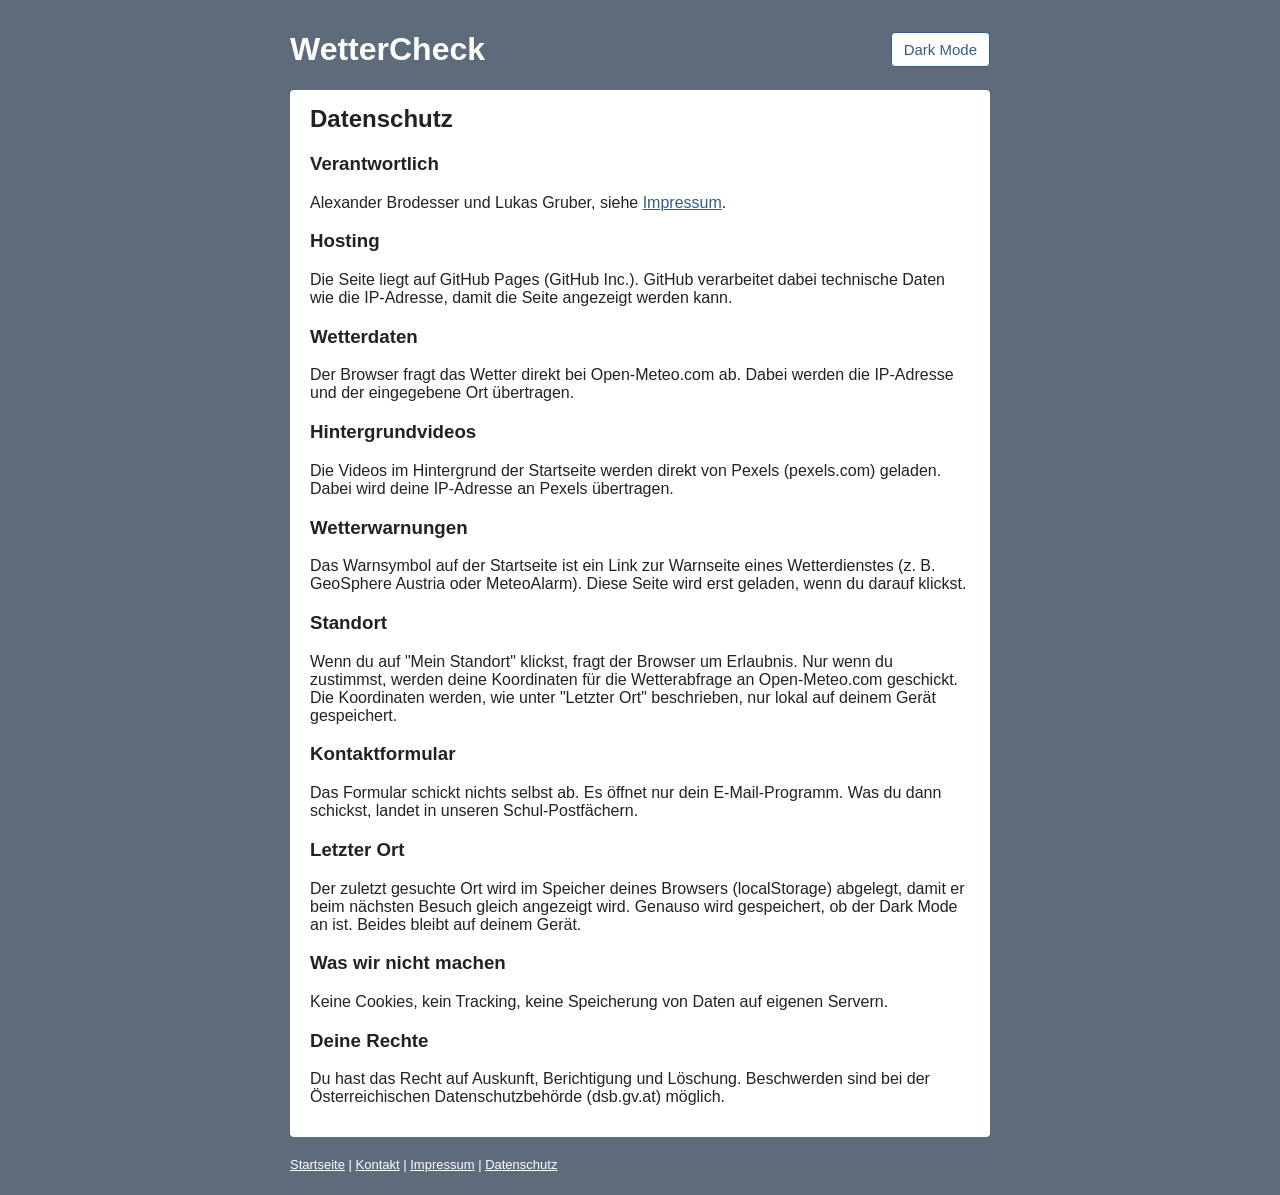
==== commit bbf6e32f: "Warnsymbol als Link zur Warnseite des Landes" ====
--- a/datenschutz.html
+++ b/datenschutz.html
@@ -37,11 +37,17 @@
       Dabei wird deine IP-Adresse an Pexels übertragen.
     </p>
 
+    <h3>Wetterwarnungen</h3>
+    <p>
+      Das Warnsymbol auf der Startseite ist ein Link zur Warnseite eines Wetterdienstes
+      (z. B. GeoSphere Austria oder MeteoAlarm). Diese Seite wird erst geladen, wenn du darauf klickst.
+    </p>
+
     <h3>Standort</h3>
     <p>
       Wenn du auf "Mein Standort" klickst, fragt der Browser um Erlaubnis. Nur wenn du zustimmst,
       werden deine Koordinaten für die Wetterabfrage an Open-Meteo.com geschickt.
-      Wir speichern den Standort nicht.
+      Die Koordinaten werden, wie unter "Letzter Ort" beschrieben, nur lokal auf deinem Gerät gespeichert.
     </p>
 
     <h3>Kontaktformular</h3>
--- a/css/style.css
+++ b/css/style.css
@@ -242,7 +242,7 @@
   background-color: #222;
 }
 
-.dunkel .box a {
+.dunkel .box a:not(.warnung) {
   color: #8fb8e0;
 }
 
@@ -283,3 +283,45 @@
 .dunkel .abdunkeln {
   background-color: rgba(0, 0, 0, 0.6);
 }
+
+/* Warnsymbol neben dem Ortsnamen */
+.ortszeile {
+  display: flex;
+  justify-content: space-between;
+  align-items: center;
+}
+
+.warnung {
+  width: 30px;
+  height: 30px;
+  border: 2px solid #aaa;
+  border-radius: 50%;
+  box-sizing: border-box;
+  text-align: center;
+  line-height: 26px;
+  font-weight: bold;
+  text-decoration: none;
+}
+
+.warnung.neutral {
+  color: #555;
+  background-color: white;
+}
+
+.warnung.orange {
+  color: #542600;
+  background-color: #ff9f1c;
+  border-color: #e07800;
+}
+
+.warnung.rot {
+  color: white;
+  background-color: #d93025;
+  border-color: #b51f18;
+}
+
+.dunkel .warnung.neutral {
+  color: white;
+  background-color: #555;
+  border-color: #888;
+}
